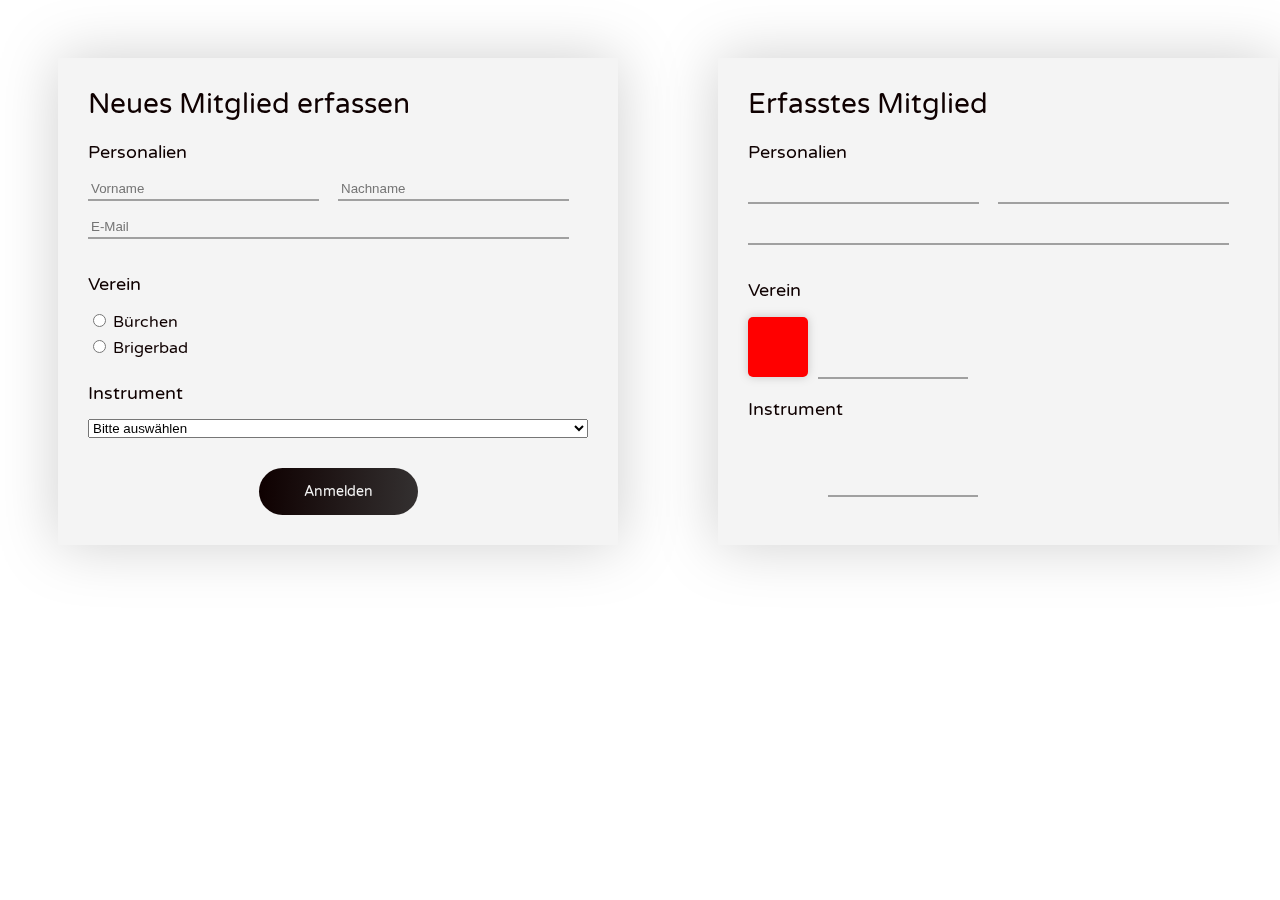
==== js_001_zeno_refactor/index.html @ 9bef7146 "remote" ====
<!doctype html>
<html lang="en">
<head>
    <meta charset="UTF-8">
    <meta name="viewport"
          content="width=device-width, user-scalable=no, initial-scale=1.0, maximum-scale=1.0, minimum-scale=1.0">
    <meta http-equiv="X-UA-Compatible" content="ie=edge">
    <title>Document</title>
    <link rel="stylesheet" href="style.css">
    <script src="script.js" defer></script>
</head>
<body>
<style>
    @import url('https://fonts.googleapis.com/css2?family=Varela+Round&display=swap');
</style>
<div class="flex-box-align-horizontal">
    <div class="background-block">
        <div class="titel-block">
            Neues Mitglied erfassen
        </div>
        <div class="sub-input-block">
            <div class="subtitel-block">
                Personalien
            </div>
            <div class="flex-box-align-horizontal">
                <div class="relative-block">
                    <input class="input-field" id="firstname" placeholder="Vorname"></input>
                    <div class="empty-message hidden" id="firstname-message">
                        <div class="content-empty-message">
                        </div>
                    </div>
                </div>
                <div class="relative-block">
                    <input class="input-field" id="lastname" placeholder="Nachname"></input>
                    <div class="empty-message hidden" id="lastname-message">
                        <div class="content-empty-message">
                        </div>
                    </div>
                </div>
            </div>
            <div class="relative-block full-width">
                <input class="input-field mail" id="mail" type="email" placeholder="E-Mail"></input>
                <div class="empty-message hidden" id="mail-message">
                    <div class="content-empty-message">
                    </div>
                </div>
            </div>
        </div>
        <div class="sub-input-block">
            <div class="subtitel-block">
                Verein
            </div>
            <div class="radio-button-block">
                <input type="radio" id="club-first" name="radio" value="first"/>
                <label for="club-first">Bürchen</label>
            </div>
            <div class="radio-button-block">
                <input type="radio" id="club-second" name="radio" value="second"/>
                <label for="club-second">Brigerbad</label>
            </div>
        </div>
        <div class="sub-input-block">
            <div class="subtitel-block">
                Instrument
            </div>
            <select id="field-instrument" name="field" data-name="Field" class="w-select">
                <option value="">Bitte auswählen</option>
                <option value="first">Pfeife</option>
                <option value="second">Trommel</option>
                <option value="third">Fahne</option>
                <option value="fourth">Major</option>
                <option value="fifth">Ehrendame</option>
            </select>
        </div>
        <div class=btn-block>
            <button class="button" id="btn-register">Anmelden</button>
        </div>
    </div>
    <div class="background-block">
        <div class="titel-block">
            Erfasstes Mitglied
        </div>
        <div class="sub-input-block">
            <div class="subtitel-block">
                Personalien
            </div>
            <div class="flex-box-align-horizontal">
                <div class="relative-block">
                    <div class="input-field-goal" id="input-field-goal-firstname"></div>
                </div>
                <div class="relative-block">
                    <div class="input-field-goal" id="input-field-goal-lastname"></div>
                </div>
            </div>
            <div class="relative-block full-width">
                <div class="input-field-goal-big" id="input-field-goal-mail"></div>
            </div>
        </div>
        <div class="sub-input-block">
            <div class="subtitel-block">
                Verein
            </div>
            <div class="radio-button-goal">
                <div class="flex-box-align-horizontal">
                    <div class="logo-club-block"></div>
                    <div class="name-club-block" id="field-goal-club-name-radio">

                    </div>
                </div>
            </div>
        </div>
        <div class="sub-input-block">
            <div class="subtitel-block">
                Instrument
            </div>
            <div class="flex-box-align-horizontal">
                <div class="icon-instrument-goal"></div>
                <div class="name-club-block" id="instrument-input-field-goal">

                </div>
            </div>
        </div>
    </div>
</div>
</body>
</html>
---- js_001_zeno_refactor/style.css ----
body{
    font-family: Varela Round;
    color: #0F0101;
}

.background-block{
    display: block;
    width: 400px;
    min-width: 500px;
    background-color: #f4f4f4;
    padding: 30px;
    margin: 50px;
    filter: drop-shadow(0px 0px 30px rgba(0, 0, 0, 0.19));
    transition: all 1.2s ease;
}
.background-block:hover{
    background-color: #E0D9D9;
    filter: drop-shadow(0px 0px 35px rgba(0, 0, 0, 0.25));
}

.flex-box-align-horizontal{
    display: flex;
    width: 100%;

}
.sub-input-block{
    display: flex;
    flex-direction: column;
    margin-top: 20px;
}

.titel-block{
    font-family: Varela Round;
    font-size: 28px;
    line-height: 1.2;
}

.subtitel-block{
    font-family: Varela Round;
    font-size: 18px;
    line-height: 1.2;
    margin-bottom: 15px;
}

.btn-block{
    display: flex;
    margin-top: 30px;
    width: 100%;
    justify-content: center;
    align-items: center;
}

.button{
    padding-top: 15px;
    padding-bottom: 15px;
    padding-left: 45px;
    padding-right: 45px;
    border-radius: 100vw;
    font-family: Varela Round;
    font-size: 14px;
    color: #f4f4f4;
    background: linear-gradient(92deg, #0F0101 1.16%, #353232 103.91%);
    border: 0px;
}

.button:hover {
    background: linear-gradient(60deg, #0F0101 1.16%, #353232 35%);
}

.input-field{
    background-color: rgba(255, 255, 255, 0);
    border: 0 solid rgba(0, 0, 0, 0);
    border-bottom: 2px solid #A0A0A0;
    width: 90%;
    padding: 3px;
    margin-right: 5px;
    margin-bottom: 15px;
}

.input-field.mail{
    width: 95%;
}

.relative-block{
    position: relative;
    width: 100%;
}
.relative-block.full-width{
    position: relative;
}


.empty-message{
    position: absolute;
    display: flex;
    justify-content: center;
    align-items: center;
    height: 18px;
    width: 18px;
    border-radius: 100vw;
    background: linear-gradient(92deg, #990808 1.16%, #450707 103.91%);
    filter: drop-shadow(0px 0px 10px rgba(0, 0, 0, 0.25));
    top: -10px;
    left: -10px;
    right: auto;
    bottom: auto;
}

.empty-message.hidden{
    display: none;
}

.content-empty-message{
    background-image: url("https://cdn.prod.website-files.com/667b33c870758265fedc2ff5/66878cf6cfcacb312e2b6a80_!.svg");
    background-position: 50%;
    background-repeat: no-repeat;
    background-size: contain;
    width: 70%;
    height: 70%;

}

.input-field.empty{
    border: 2px solid #8b0000;
    padding: 3px;
    margin-right: 5px;
    margin-bottom: 15px;

}

.empty-field-description{
    background-color: red;
    height: 20px;
    font-height: 12px;

}

.input-field-goal{
    background-color: rgba(255, 255, 255, 0);
    height: 18px;
    width: 90%;
    border: 0 solid rgba(0, 0, 0, 0);
    border-bottom: 2px solid #A0A0A0;
    padding: 3px;
    margin-right: 5px;
    margin-bottom: 15px;
}

.input-field-goal-big{
    width: 95%;
    height: 18px;
    background-color: rgba(255, 255, 255, 0);
    border: 0 solid rgba(0, 0, 0, 0);
    border-bottom: 2px solid #A0A0A0;
    padding: 3px;
    margin-right: 5px;
    margin-bottom: 15px;
}
.radio-button-block{
    margin-bottom: 5px;
}

.radio-button-goal{

}

.logo-club-block{
    width: 60px;
    height: 60px;
    background-color: red;
    border-radius: 5px;
    filter: drop-shadow(0px 0px 5px rgba(0, 0, 0, 0.19));
    background-image: url("https://d3e54v103j8qbb.cloudfront.net/img/background-image.svg");
    background-position: 50%;
    background-repeat: no-repeat;
    background-size: cover;
}

.name-club-block{
    margin-left: 10px;
    height: 60px;
    display: flex;
    justify-content: flex-start;
    align-items: flex-end;
    background-color: rgba(255, 255, 255, 0);
    border: 0 solid rgba(0, 0, 0, 0);
    border-bottom: 2px solid #A0A0A0;
    min-width: 150px;
}

.icon-instrument-goal{
    width: 60px;
    height: 60px;
    margin-right: 10px;
    display: flex;
    justify-content: center;
    align-items: center;
    background-image: url("https://d3e54v103j8qbb.cloudfront.net/img/background-image.svg");
    background-position: 50%;
    background-repeat: no-repeat;
    background-size: contain;
}
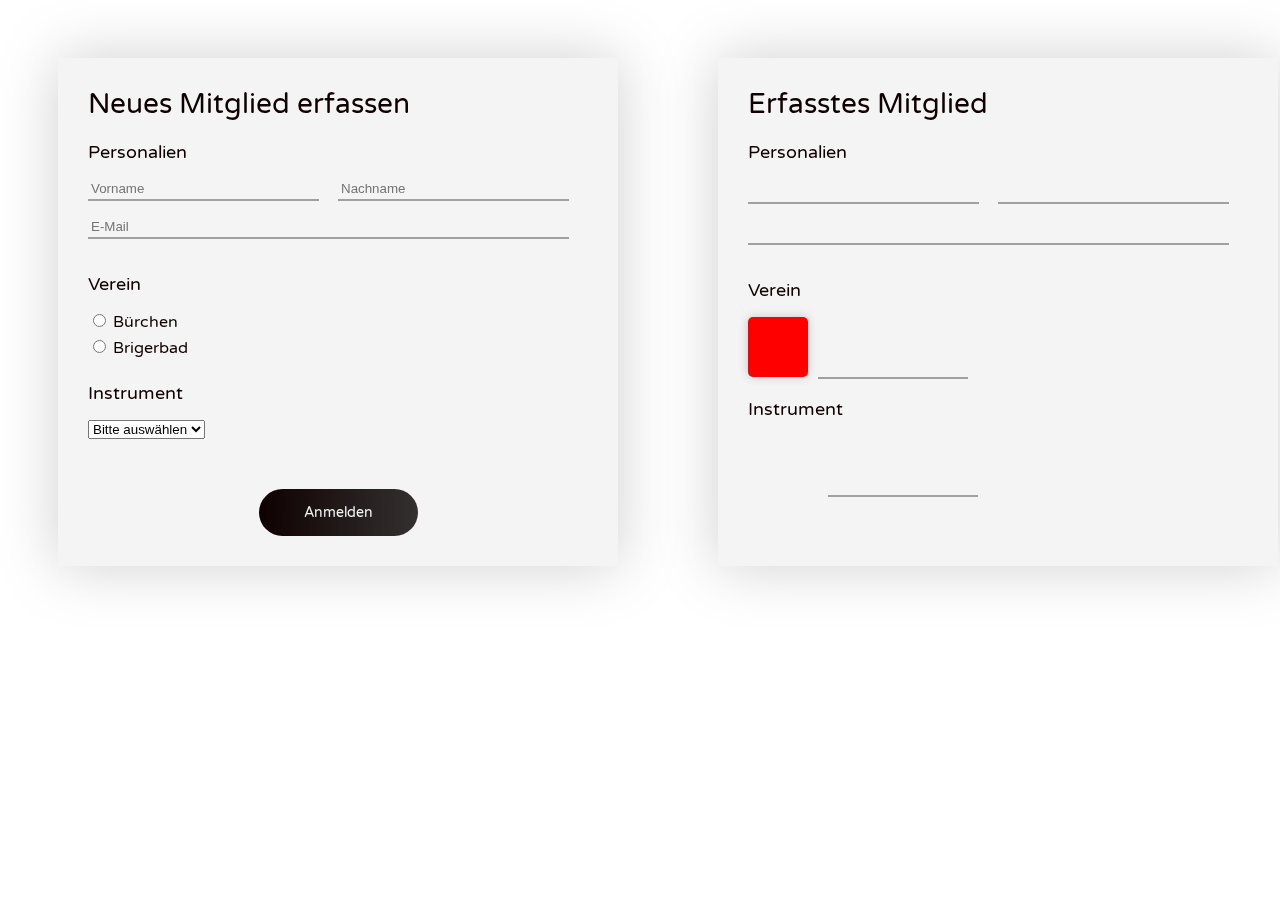
==== commit 2aee3d29: "refactoring solution 001" ====
--- a/js_001_zeno_refactor/index.html
+++ b/js_001_zeno_refactor/index.html
@@ -50,27 +50,47 @@
             <div class="subtitel-block">
                 Verein
             </div>
-            <div class="radio-button-block">
-                <input type="radio" id="club-first" name="radio" value="first"/>
-                <label for="club-first">Bürchen</label>
-            </div>
-            <div class="radio-button-block">
-                <input type="radio" id="club-second" name="radio" value="second"/>
-                <label for="club-second">Brigerbad</label>
+            <div class="relative-block">
+                <div class="radio-button-block">
+                    <input type="radio" id="club-first" name="radio" value="first"/>
+                    <label for="club-first">Bürchen</label>
+                </div>
+                <div class="radio-button-block">
+                    <input type="radio" id="club-second" name="radio" value="second"/>
+                    <label for="club-second">Brigerbad</label>
+                </div>
+                <div class="empty-message hidden" id="club-message">
+                    <div class="content-empty-message">
+                    </div>
+                </div>
             </div>
         </div>
         <div class="sub-input-block">
             <div class="subtitel-block">
                 Instrument
             </div>
-            <select id="field-instrument" name="field" data-name="Field" class="w-select">
-                <option value="">Bitte auswählen</option>
-                <option value="first">Pfeife</option>
-                <option value="second">Trommel</option>
-                <option value="third">Fahne</option>
-                <option value="fourth">Major</option>
-                <option value="fifth">Ehrendame</option>
-            </select>
+            <div class="relative-block">
+                <select id="field-instrument" name="field" data-name="Field" class="w-select">
+                    <option value="">Bitte auswählen</option>
+                    <option value="first">Pfeife</option>
+                    <option value="second">Trommel</option>
+                    <option value="third">Fahne</option>
+                    <option value="fourth">Major</option>
+                    <option value="fifth">Ehrendame</option>
+                </select>
+                <div class="empty-message hidden" id="instrument-message">
+                    <div class="content-empty-message">
+                    </div>
+                </div>
+            </div>
+        </div>
+        <div class="sub-input-block">
+            <div id="error-list-wrapper" class="hidden">
+                <h2>Du hast wie folgt versagt</h2>
+                <ul id="error-list">
+                    <!-- li elemente werden durch den Code bei Bedarf eingefügt -->
+                </ul>
+            </div>
         </div>
         <div class=btn-block>
             <button class="button" id="btn-register">Anmelden</button>
--- a/js_001_zeno_refactor/style.css
+++ b/js_001_zeno_refactor/style.css
@@ -106,7 +106,7 @@
     bottom: auto;
 }
 
-.empty-message.hidden{
+.hidden{
     display: none;
 }
 
